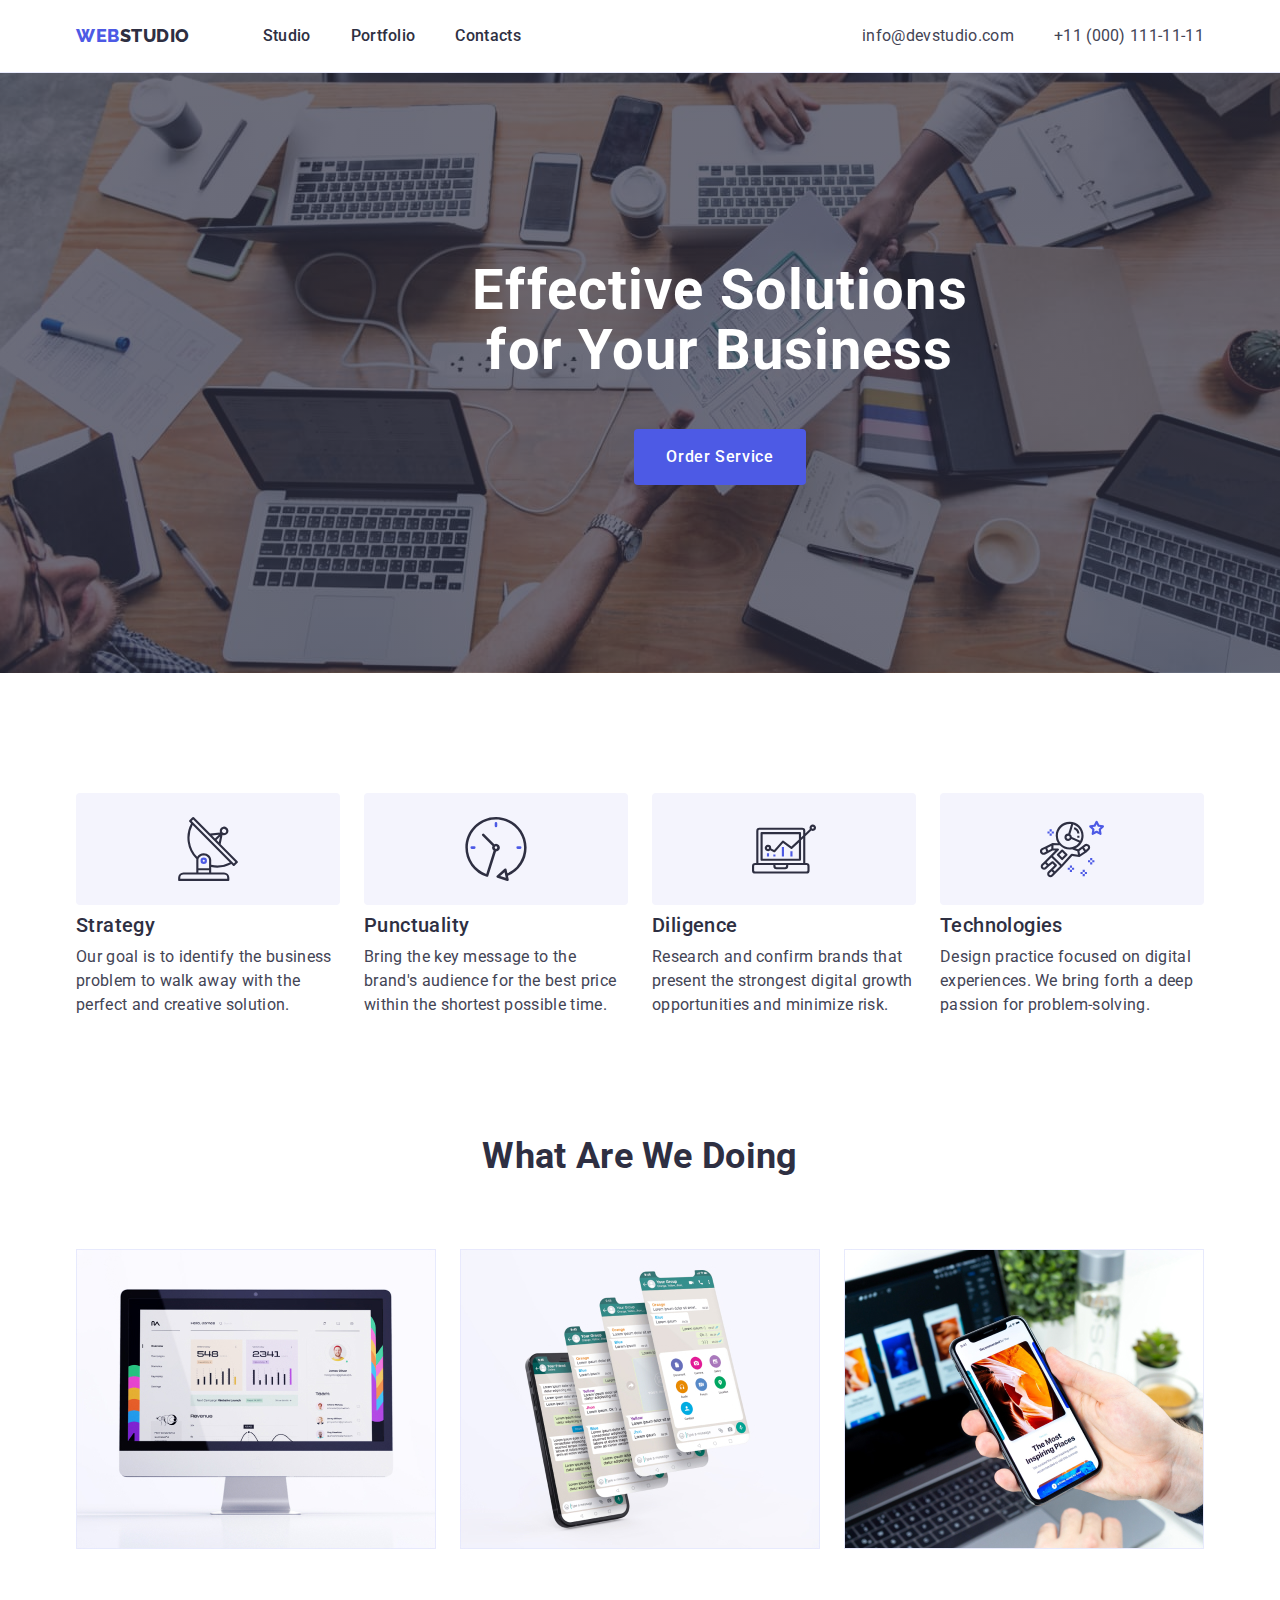
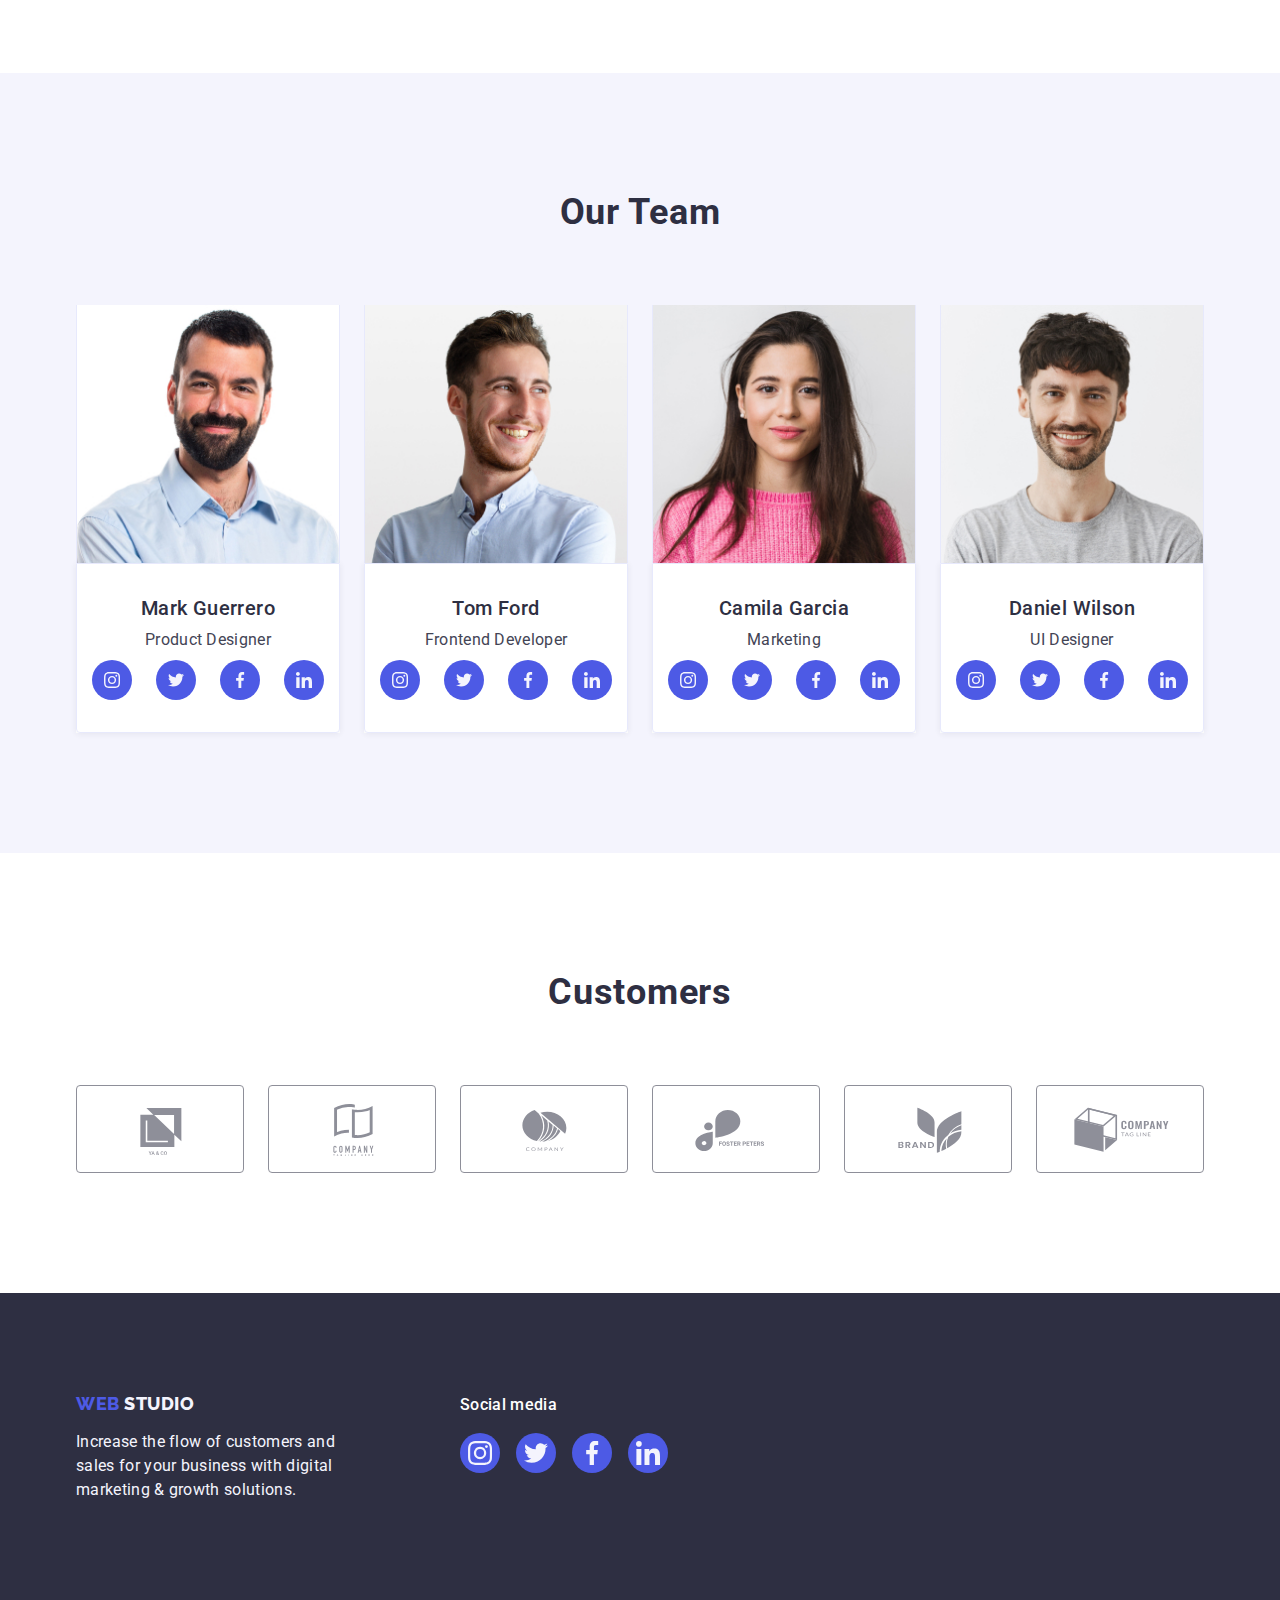
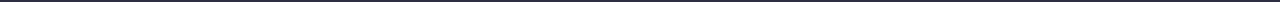
==== index.html @ b9113b6c "Initial commit" ====
<!DOCTYPE html>
<html lang="en">

<head>
    <meta charset="UTF-8">
    <meta http-equiv="X-UA-Compatible" content="IE=edge">
    <meta name="viewport" content="width=device-width, initial-scale=1.0">
    <title>WebStudio</title>
    <link rel="preconnect" href="https://fonts.googleapis.com">
<link rel="preconnect" href="https://fonts.gstatic.com" crossorigin>
<link href="https://fonts.googleapis.com/css2?family=Montserrat:ital,wght@0,400;1,700&family=Raleway:wght@800&family=Roboto:wght@400;500;700;900&display=swap" rel="stylesheet">
<link rel="stylesheet" href="https://cdnjs.cloudflare.com/ajax/libs/modern-normalize/1.1.0/modern-normalize.min.css">

    <link rel="stylesheet" href="./css/styles.css">
</head>

<body>
    <header class="header">
        <div class="container  header-container">
        <nav class="header-navigation">
        <a  class="header-logo link" href="./index.html" >
            Web <span class="header-logotype">Studio</span></a>
            <ul class="header-list list">
                
                <li class="header-item"><a class="header-link link" href="./index.html">Studio</a></li>
                <li class="header-item"><a class="header-link link" href="./portfolio.html">Portfolio</a></li>
                <li class="header-item"><a class="header-link link" href="">Contacts</a></li>

            </ul>
    </nav>
    <address class="address">
        <ul class="header-list list">
            <li ><a class="header-mail link" href="mailto:info@devstudio.com">info@devstudio.com</a></li>
            <li><a class="header-phone link" href="tel:+110001111111">+11 (000) 111-11-11</a></li>
        </ul>
    </address>
    </div>
    </header>
    <main class="main-subtitles">
     <section class="hero" >

    <h1 class="hero-title">
        Effective Solutions for Your Business
    </h1>
    <button type="button" class="hero-button">Order Service</button>
    
    </section>
        <section class="section-one">
            <div class="container">
            <h2 hidden class="hidden-header">section two</h2>
           <ul class="feature-list list" >
           <li class="item">
            <div class="description">
            <svg class="description-icon">
           <use href="./images/icons.svg#icon-antenna-1"></use>
            </svg>
            </div>
             <h3 class="post">Strategy
            </h3>
            <p class="text">Our goal is to identify the business
                problem to walk away with the perfect and creative solution.</p>
                 </li>
                <li class="item">
                    <div class="description">
                    <svg class="description-icon">
                        <use href="./images/icons.svg#icon-clock-1"></use>
                    </svg>
                    </div>
            <h3 class="post" >
                Punctuality
            </h3>
            <p class="text" >Bring the key message to the brand's audience for the best price within the shortest possible time.</p>
            </li>
            <li class="item">
                <div class="description">
                <svg class="description-icon">
                    <use href="./images/icons.svg#icon-diagram-1"></use>
                </svg>
                </div>
            <h3 class="post" >
                Diligence
            </h3>
            <p class="text" >Research and confirm brands that present the strongest digital growth opportunities and minimize risk.
            </p>
            </li>
            <li class="item ">
                <div class="description">
            <svg class="description-icon">
          <use href="./images/icons.svg#icon-astronaut-1"></use>
            </svg>
                </div>
            <h3 class="post" >
                Technologies
            </h3>
            <p class="text">Design practice focused on digital experiences. We bring forth a deep passion for problem-solving.</p>
            </li>
</ul>

</div>
        </section>
        <section  class="section-three">
            <div class="container">
            <h2 class="hero-title-two">What are we doing</h2>
            <ul class="paintings-list list" >
                <li>
                    <img src="./images/img1.jpg" alt="computer with progressive data" width="360"/>
                </li>
                <li>
                    <img src="./images/functions.jpg" alt="phone with programs" width="360"/>
                </li>
                <li>
                    <img src="./images/mobile.jpg" alt="phone in hand on computer background" width="360"/>
                </li>
            </ul>
            </div>
        </section>
   
    <section class="section-four">
        <div class="container">
       <h2 class="section-four-title" >Our Team</h2>

   <ul class="list section-four-list" >
    <li class="section-four-item">
        <img class="section-four-img"
        src="./images/img.jpg" alt="Product Designer" width="264"/>
        <div class="cards">
        <h3 class="section-four-photo">Mark Guerrero</h3>
        <p class="profession">Product Designer </p>
        <ul class="cards-team-list list">
        <li class="cards-team-item">
            <a class="cards-team-link link" href>
                <svg class="cards-team-icon" wigth="16" height="16">
                    <use href="./images/icons.svg#icon-instagram-2"></use>
                </svg>
            </a>
        </li>
        <li class="cards-team-item">
            <a class="cards-team-link link" href>
            <svg class="cards-team-icon" wigth="16" height="16">
            <use href="./images/icons.svg#icon-twitter-1"></use>
            </svg>
            </a>
        </li>
        <li class="cards-team-item">
            <a class="cards-team-link link" href>
                <svg class="cards-team-icon" wigth="16" height="16">
                <use href="./images/icons.svg#icon-facebook-1"></use>
                </svg>
            </a>
        </li>
        <li class="cards-team-item">
            <a class="cards-team-link link" href>
                <svg class="cards-team-icon" wigth="16" height="16">
                    <use href="./images/icons.svg#icon-linkedin-1"></use>
                </svg>
            </a>
        </li>
        </ul>
        </div>
        </li>
        <li class="section-four-item">

        <img class="section-four-img"
         src="./images/img(1).jpg" alt="Frontend Developer" width="264"/>
        <div class="cards">
        <h3 class="section-four-photo">Tom Ford</h3>
        <p class="profession">Frontend Developer</p>
        <ul class="cards-team-list list">
            <li class="cards-team-item">
                <a class="cards-team-link link" href>
                    <svg class="cards-team-icon" wigth="16" height="16">
                        <use href="./images/icons.svg#icon-instagram-2"></use>
                    </svg>
                </a>
            </li>
            <li class="cards-team-item">
                <a class="cards-team-link link" href>
                    <svg class="cards-team-icon" wigth="16" height="16">
                        <use href="./images/icons.svg#icon-twitter-1"></use>
                    </svg>
                </a>
            </li>
            <li class="cards-team-item">
                <a class="cards-team-link link" href>
                    <svg class="cards-team-icon" wigth="16" height="16">
                        <use href="./images/icons.svg#icon-facebook-1"></use>
                    </svg>
                </a>
            </li>
            <li class="cards-team-item">
                <a class="cards-team-link link" href>
                <svg class="cards-team-icon" wigth="16" height="16">
                    <use href="./images/icons.svg#icon-linkedin-1"></use>
                </svg>
                </a>
            </li>
        </ul>
        </div>
        </li>
        <li class="section-four-item">

        <img class="section-four-img"
         src="./images/img(2).jpg" alt="Marketing" width="264"/>
        <div class="cards">
        <h3 class="section-four-photo">Camila Garcia</h3>
        
        <p class="profession" >Marketing</p>
        <ul class="cards-team-list list">
            <li class="cards-team-item">
                <a class="cards-team-link link" href>
                    <svg class="cards-team-icon" wigth="16" height="16">
                        <use href="./images/icons.svg#icon-instagram-2"></use>
                    </svg>
                </a>
            </li>
            <li class="cards-team-item">
                <a class="cards-team-link link" href>
                    <svg class="cards-team-icon" wigth="16" height="16">
                        <use href="./images/icons.svg#icon-twitter-1"></use>
                    </svg>
                </a>
            </li>
            <li class="cards-team-item">
                <a class="cards-team-link link" href>
                    <svg class="cards-team-icon" wigth="16" height="16">
                        <use href="./images/icons.svg#icon-facebook-1"></use>
                    </svg>
                </a>
            </li>
            <li class="cards-team-item">
                <a class="cards-team-link link" href>
                    <svg class="cards-team-icon" wigth="16" height="16">
                        <use href="./images/icons.svg#icon-linkedin-1"></use>
                    </svg>
                </a>
            </li>
        </ul>
        </div>
        </li>
        <li class="section-four-item">

        <img class="section-four-img"
         src="./images/img(3).jpg" alt="UI Designer" width="264"/>
        <div class="cards">
        <h3 class="section-four-photo">Daniel Wilson</h3>
        <p class="profession" >UI Designer</p>
        <ul class="cards-team-list list">
            <li class="cards-team-item">
                <a class="cards-team-link link" href>
                    <svg class="cards-team-icon" wigth="16" height="16">
                        <use href="./images/icons.svg#icon-instagram-2"></use>
                    </svg>
                </a>
            </li>
            <li class="cards-team-item">
                <a class="cards-team-link link" href>
                <svg class="cards-team-icon" wigth="16" height="16">
                    <use href="./images/icons.svg#icon-twitter-1"></use>
                </svg>
                </a>
            </li>
            <li class="cards-team-item">
                <a class="cards-team-link link" href>
                    <svg class="cards-team-icon" wigth="16" height="16">
                        <use href="./images/icons.svg#icon-facebook-1"></use>
                    </svg>
                </a>
            </li>
            <li class="cards-team-item">
                <a class="cards-team-link link" href>
                    <svg class="cards-team-icon" wigth="16" height="16">
                        <use href="./images/icons.svg#icon-linkedin-1"></use>
                    </svg>
                </a>
            </li>
        </ul>
        </div>
        </li>
</ul>
</div>
    </section>
    <section class="company">
       <div class="company-container container">
        <h2 class="company-tytle">Customers</h2>
        <ul class="company-list list">
            <li class="company-item">
                <a  class="company-link link" href="">
                    <svg class="company-icon" wigth="104" height="56">
                        <use href="./images/icons.svg#icon-Logo"></use>
                    </svg>
                </a>
            </li>
    <li class="company-item">
     <a  class="company-link link" href="">
                    <svg class="company-icon" wigth="104" height="56">
                        <use href="./images/icons.svg#icon-Logo-1"></use>
                    </svg></a>
    </li>
       <li class="company-item">
 <a class="company-link link" href="" >
                    <svg class="company-icon" wigth="104" height="56">
                        <use href="./images/icons.svg#icon-Logo-2"></use>
                    </svg></a>
 </li>

    <li class="company-item" >
    <a class="company-link link" href="" >
                    <svg class="company-icon" wigth="104" height="56">
                        <use href="./images/icons.svg#icon-Logo-4"></use>
                    </svg></a>
    </li>
    
     <li class="company-item">
        <a class="company-link link" href="">
                    <svg class="company-icon" wigth="104" height="56">
                        <use href="./images/icons.svg#icon-Logo-5"></use>
                    </svg></a>
     </li>
          
         <li class="company-item">
         <a class="company-link link" href="" >
                    <svg class="company-icon" wigth="104" height="56">
                        <use href="./images/icons.svg#icon-Logo-3"></use>
                    </svg></a>
        </li>
        </ul>
       </div>
    </section>
    </main>
    <footer class="footer" >
    <div class="container container-one">
        <div class="footer-content">
<a class="footer-logo link" href="./index.html">
    Web <span class="footer-logotype">Studio</span></a>

<p class="footer-text">Increase the flow of customers and sales for your business with digital marketing & growth solutions.</p>
</div>

<div class="footer-social">
<p class="footer-media">Social media</p>
<ul class="footer-list list">
    <li class="footer-item">
        <a class="footer-media-link link" href>
            <svg class="footer-icon" wigth="24" height="24">
                <use href="./images/icons.svg#icon-instagram-2-1"></use>
            </svg>
        </a>
    </li>
    <li class="footer-item">
        <a class="footer-media-link link" href>
            <svg class="footer-icon" wigth="24" height="24">
                <use href="./images/icons.svg#icon-twitter-1-1"></use>
            </svg>
        </a>
    </li>
    <li class="footer-item">
        <a class="footer-media-link link" href>
            <svg class="footer-icon" wigth="24" height="24">
                <use href="./images/icons.svg#icon-facebook-1-1"></use>
            </svg>
        </a>
    </li>
    <li class="footer-item">
        <a class="footer-media-link link" href>
            <svg class="footer-icon" wigth="24" height="24">
                <use href="./images/icons.svg#icon-linkedin-1-1"></use>
            </svg>
        </a>
    </li>
    </ul>
    
    </div>
</div>
    </footer>
    
</body>

</html>
---- css/styles.css ----
:root {
 --main-title-color: #ffffff;
 --second-color: #2e2f42;
--main-btn-color: #404bbf;
--second-btn-color: #4D5AE5;
--address-color: #434455;
--first-logo-color: #4d5ae5;
--footer-second-color: #f4f4fd;
--main-text-color: #434455;
--border-portfolio: #e7e9fc;
--bg-gradient: linear-gradient(
rgba(46, 47, 66, 0.7),
rgba(46, 47, 66, 0.7)
);
--ocean-bg-color: #31d0aa;
--fill-icon: #8e8f99;
}
html {
    box-sizing: border-box;

}
*,
*::before,
*::after {
    box-sizing: inherit;
}
p,
h1,
h2,
h3,
h4,
h5,
h6 {
    margin: 0;
}
ul {
    margin: 0;
    padding-left: 0;
}
.images {
    display: block;
    max-width: 100%;
    height: auto;
}
body{
    font-family: 'Roboto', sans-serif;
    letter-spacing: 0.02em;
    color: #434455;
    background-color: var(--main-title-color);
    }
.list{
    padding: 0;
     margin: 0;
    list-style: none ;
}
.link{
    text-decoration: none ;
}
.container {
    width: 1158px;
    padding-left: 15px;
    padding-right: 15px;
    margin-left: auto;
    margin-right: auto;
 }
.header {
background-color: var(--main-title-color);
border-bottom: 1px solid var(--border-portfolio);
}
.header-container{
    display: flex;
    align-items: center;
    }
.header-navigation{
display: flex;
align-items: center;
margin-right: auto;
}
.header-logo {
    margin-right: 72px;
    font-family:  'Raleway', sans-serif;
     font-style: normal;
     font-weight: 800;
     font-size: 18px;
     line-height: 1.17;
    display: flex;
     letter-spacing:  0.03em;
     text-transform: uppercase;
    color: var(--first-logo-color)
}
.header-logotype {
width: 71px;
height: 21px;
font-family: 'Raleway';
font-weight: 800;
font-size: 18px;
line-height: 1.17;
display: flex;
letter-spacing: 0.03em;
text-transform: uppercase;
color: var(--second-color); 
}

.header-navigation{
    display: flex;
    align-items: center;
}
.header-item:not(:last-child) {
    margin-right: 40px;
}
.header-list{
 display: flex;
}
.header-item {
    font-weight: 500;
    font-size: 16px;
    line-height: 1.5; 
    color: var(--second-color);}
  .header-list:hover {
      color: var(--main-btn-color);
  }
.header-list:focus {
      color: var(--main-btn-color);
  }
.header-link:hover{color: var(--main-btn-color); }

.header-link:focus{ color: var(--main-btn-color);}
.header-link {
display: block;
padding-top: 24px;
padding-bottom: 24px;
font-weight: 500;
font-size: 16px;
line-height: 1.5; 
letter-spacing: 0.02em;
 color: var(--second-color);
}
.address {
    font-style: normal;
    font-weight: 400;
    line-height: 1.5;
    color: var(--address-color);
   }

.header-mail {
font-weight: 400;
font-size: 16px;
line-height: 1.5;
letter-spacing: 0.02em;
color: var(--address-color);  
}
.header-mail:hover {
    color: var(--main-btn-color);
}
.header-mail:focus {
    color: var(--main-btn-color);
}
.header-phone {
    margin-left: 40px;
    font-weight: 400;
    font-size: 16px;
    line-height: 1.5;
    letter-spacing: 0.02em;
    color: var(--address-color);
}

.header-phone:hover {
    color: var(--main-btn-color);
}
.header-phone:focus {
    color: var(--main-btn-color);
}

.hero {

padding-top: 188px;
padding-bottom: 188px;
background-color: var(--second-color);
text-align: center;
background-image: 
var(--bg-gradient) ,
url(../images/hero-bg.jpg.jpg);
width: 1440px;
margin-left: auto;
margin-right: auto;
background-position: center;
background-repeat: no-repeat;
background-size: cover;
}
.hero-button:hover{ 
    background-color: var(--main-btn-color);
}
.hero-button:focus{ 
color:var(--main-btn-color) ;
background-color: var(--main-btn-color); 
}
.hero-button{
min-width: 169px;
height: 56px;
font-family: 'Roboto', sans-serif;
font-weight: 500;
font-size: 16px;
line-height: 1.5;
letter-spacing: 0.04em;
color: var(--main-title-color);
background-color: var(--second-btn-color);
cursor: pointer;
border-radius: 4px;
border: none;
padding: 16px 32px;

}
.hero-title{
    
margin-left: auto;
margin-right: auto;
width: 496px;
font-weight: 700;
font-size: 56px;
line-height: 1.07;
text-align: center;
letter-spacing: 0.02em;
color: var(--main-title-color);
margin-bottom: 48px;
}
.section-one{
padding-top: 120px;
}

.feature-list{

display: flex;
gap: 24px;
}
.feature-list .item{
width: 264px;
}
.description {
display: flex;
justify-content: center;
align-items: center; 
height: 112px;
background-size: contain;
background-color: #f4f4fd;
border-radius: 4px;
margin-bottom: 8px;
}
.description-icon{
    width: 64px;
    height: 64px;
}


.post{
margin-bottom: 8px;
font-weight: 500;
font-size: 20px;
line-height: 1.2;
letter-spacing: 0.02em;
color: var(--second-color);
}
.text{
font-weight: 400;
font-size: 16px;
line-height: 1.5;
letter-spacing: 0.02em;
color: var(--main-text-color);
}
.section-three{
    padding-top: 120px;
    padding-bottom: 120px;
    
}
.hero-title-two{
font-size: 36px;
line-height: 1.11;
text-align: center;
text-transform: capitalize;
 color: var(--second-color);
 margin-bottom: 72px;
}
.paintings-list{
display: flex;
gap: 24px;

}
.section-four-title{
font-size: 36px;
line-height: 1.11;
text-align: center;
text-transform: capitalize;
letter-spacing: 0.02em;
color: var(--second-color);

} 
.section-four-list{
margin-top: 72px;
display: flex;


gap: 24px;
}
.section-four-img{
display: block;
border: 1px solid var(--border-portfolio);
border-top: none;
border-bottom: none;
  
}
.section-four{
padding-top: 120px;
padding-bottom: 120px;
background:var(--footer-second-color);

}
.section-four-photo{
    margin-bottom: 8px;
    text-align: center;
    font-weight: 500;
    font-size: 20px;
    line-height: 1.2;
    letter-spacing: 0.02em;
    color: var(--second-color);
}


.cards-team-list {
display: flex;
justify-content: center;
gap: 24px;
}

.cards-team-item {
width: 40px;
height: 40px;
}

.cards-team-link {
width: 100%;
height: 100%;
border-radius: 50%;
background-color: var(--second-btn-color);
display: flex;
align-items: center;
justify-content: center;

}
.link-cards-portfolio{
    display: block;
}
.cards-team-link:hover {
    background-color: var(--main-btn-color);
}

.cards-team-icon{
fill: var(--footer-second-color);
}

.cards-portfolio{
    padding-top: 32px;
    padding-bottom: 32px;
    padding-left: 16px;
    border: 1px solid var(--border-portfolio);
    border-top: none;
    gap: 8px;
    }
.link-cards-portfolio:hover{
box-shadow: 0px 3px 1px rgba(0, 0, 0, 0.1), 0px 2px 1px rgba(0, 0, 0, 0.08), 0px 2px 2px rgba(0, 0, 0, 0.12);
}
.section-img{
    display: block;

}
.cards{
    padding-top: 32px;
    padding-bottom: 32px;
    border: 1px solid var(--border-portfolio);
    border-radius: 0px 0px 4px 4px;
    }
.section-four-item{
    background-color: var(--main-title-color);
}
.cards {
box-shadow: 0px 1px 6px 0px rgba(46, 47, 66, 0.08);
}
.profession{
    margin-bottom: 8px;
    text-align: center;
    line-height: 1.5;
    letter-spacing: 0.02em;
    color: var(--main-text-color);
}

.company {
    padding-top: 120px;
    padding-bottom: 120px;
}

.company-tytle {
font-size: 36px;
line-height: 1.11;
text-align: center;
text-transform: capitalize;
letter-spacing: 0.02em;
color: var(--second-color);
}
.company-link{
width: 100%;
height: 100%;
fill: var(--fill-icon);
display: flex;
align-items: center;
justify-content: center;
border: 1px solid var(--fill-icon);
border-radius: 4px;
}
.company-link:hover
 {
fill: var(--main-btn-color);
border-color: var(--main-btn-color);
}

.company-list {
    display: flex;
    gap: 24px;
    margin-top: 72px;
    justify-content: center;
}



.company-item {
width: calc((100% - 120px) / 6);
height: 88px;
}

.footer{
padding-top: 100px;
padding-bottom: 100px;
background-color: var(--second-color);

}
.footer-logotype{
    color: var(--footer-second-color);

}
.footer-logo {
    font-family: 'Raleway', sans-serif;
    font-weight: 800;
    font-size: 18px;
    line-height: 1.17;
    letter-spacing: 0.03em;
    text-transform: uppercase;
    color: var(--first-logo-color)
}
.footer-text{
width: 264px;
margin-top: 16px;
font-weight: 400;
font-size: 16px;
line-height: 1.5;
letter-spacing: 0.02em;
color: var(--footer-second-color);

}
.footer-media{
font-weight: 500;
font-size: 16px;
line-height: 1.5;
letter-spacing: 0.02em;
color: var(--main-title-color);
margin-bottom: 16px;
}
.footer-list{
display: flex;
justify-content: center;
gap: 16px;
}
.container-one{
display: flex;
}
.footer-item{
width: 40px;
height: 40px;
}
.footer-media-link{
width: 100%;
    height: 100%;
    border-radius: 50%;
    background-color: var(--second-btn-color);
    display: flex;
    align-items: center;
    justify-content: center;

}
.footer-media-link:hover {
    background-color: var(--ocean-bg-color);
}
.footer-icon{
fill: var(--footer-second-color);
}
.footer-social{
margin-left: 120px;
}
.root{
    background-color: var(--main-title-color);
}
.list{
    list-style: none ;
}
.link{
    text-decoration: none ;}
.header {
    background-color: var(--main-title-color);
}
.header-logo {
    font-family:  'Raleway', sans-serif;;
     font-weight: 800;
     font-size: 18px;
     line-height: 1.17;
     display: flex;
     letter-spacing:  0.03em;
     text-transform: uppercase;
    color: var(--first-logo-color);
}
.address{
line-height: 1.5;
color: var(--address-color);
 }
.header-link {
font-weight: 500;
font-size: 16px;
line-height: 1.5; 
letter-spacing: 0.02em;
color: var(--second-color);
}
 .header-mail {
font-weight: 400;
font-size: 16px;
line-height: 1.5;
letter-spacing: 0.02em;
color: var(--address-color);  
}
 .header-phone {
font-weight: 400;
font-size: 16px;
line-height: 1.5;
letter-spacing: 0.02em;
color: var(--address-color);
}
.portfolio{
padding-top: 96px;
padding-bottom: 120px;

font-family: 'Roboto', sans-serif ; 
}
.portfolio-btn  {
    
padding-left: 24px;
padding-right: 24px;
padding-top: 12px;
padding-bottom: 12px;
border: 1px solid var(--border-portfolio);
font-family: 'Roboto', sans-serif ;
font-size: 16px;
font-weight: 500;
line-height: 1.5;
letter-spacing: 0.04em;
cursor: pointer;
border-radius: 4px;
background: var(--footer-second-color);
color: var(--second-btn-color);
}
.portfolio-list-btn{
display: flex;
justify-content: center;
}
.portfolio-list-btn .work-item + .work-item {
    margin-left: 24px;
}
.portfolio-title{
display: flex;
flex-wrap: wrap;
margin-top: 72px;
gap: 48px 24px;
}
.flex-container{
width: calc((100% - 48px) / 3);

}
.portfolio-btn:hover{color: var(--main-title-color) ;
  background-color: var(--main-btn-color); 
box-shadow: 0px 3px 1px rgba(0, 0, 0, 0.1), 0px 2px 1px rgba(0, 0, 0, 0.08), 0px 2px 2px rgba(0, 0, 0, 0.12);
 border-color: var(--main-btn-color);
}
.portfolio-btn:focus{color: var(--main-title-color) ;
    background-color: var(--main-btn-color);}
 
.work-item {
  font-family:'Roboto',sans-serif ;
  font-style: normal;
   font-size: 16px;
   line-height: 1.5; 
  letter-spacing: 0.04em;  
}
 .list-style{
list-style:  none;
color: var(--second-color);}
.service-title{
margin-bottom: 8px;
    font-weight: 500;
    font-size: 20px;
    line-height: 1.2;
    letter-spacing: 0.02em;
    color: var(--second-color);
    
}
.service-text{
    font-size: 16px;
    line-height: 1.5;
    letter-spacing: 0.02em;
    color:var(--address-color);
}
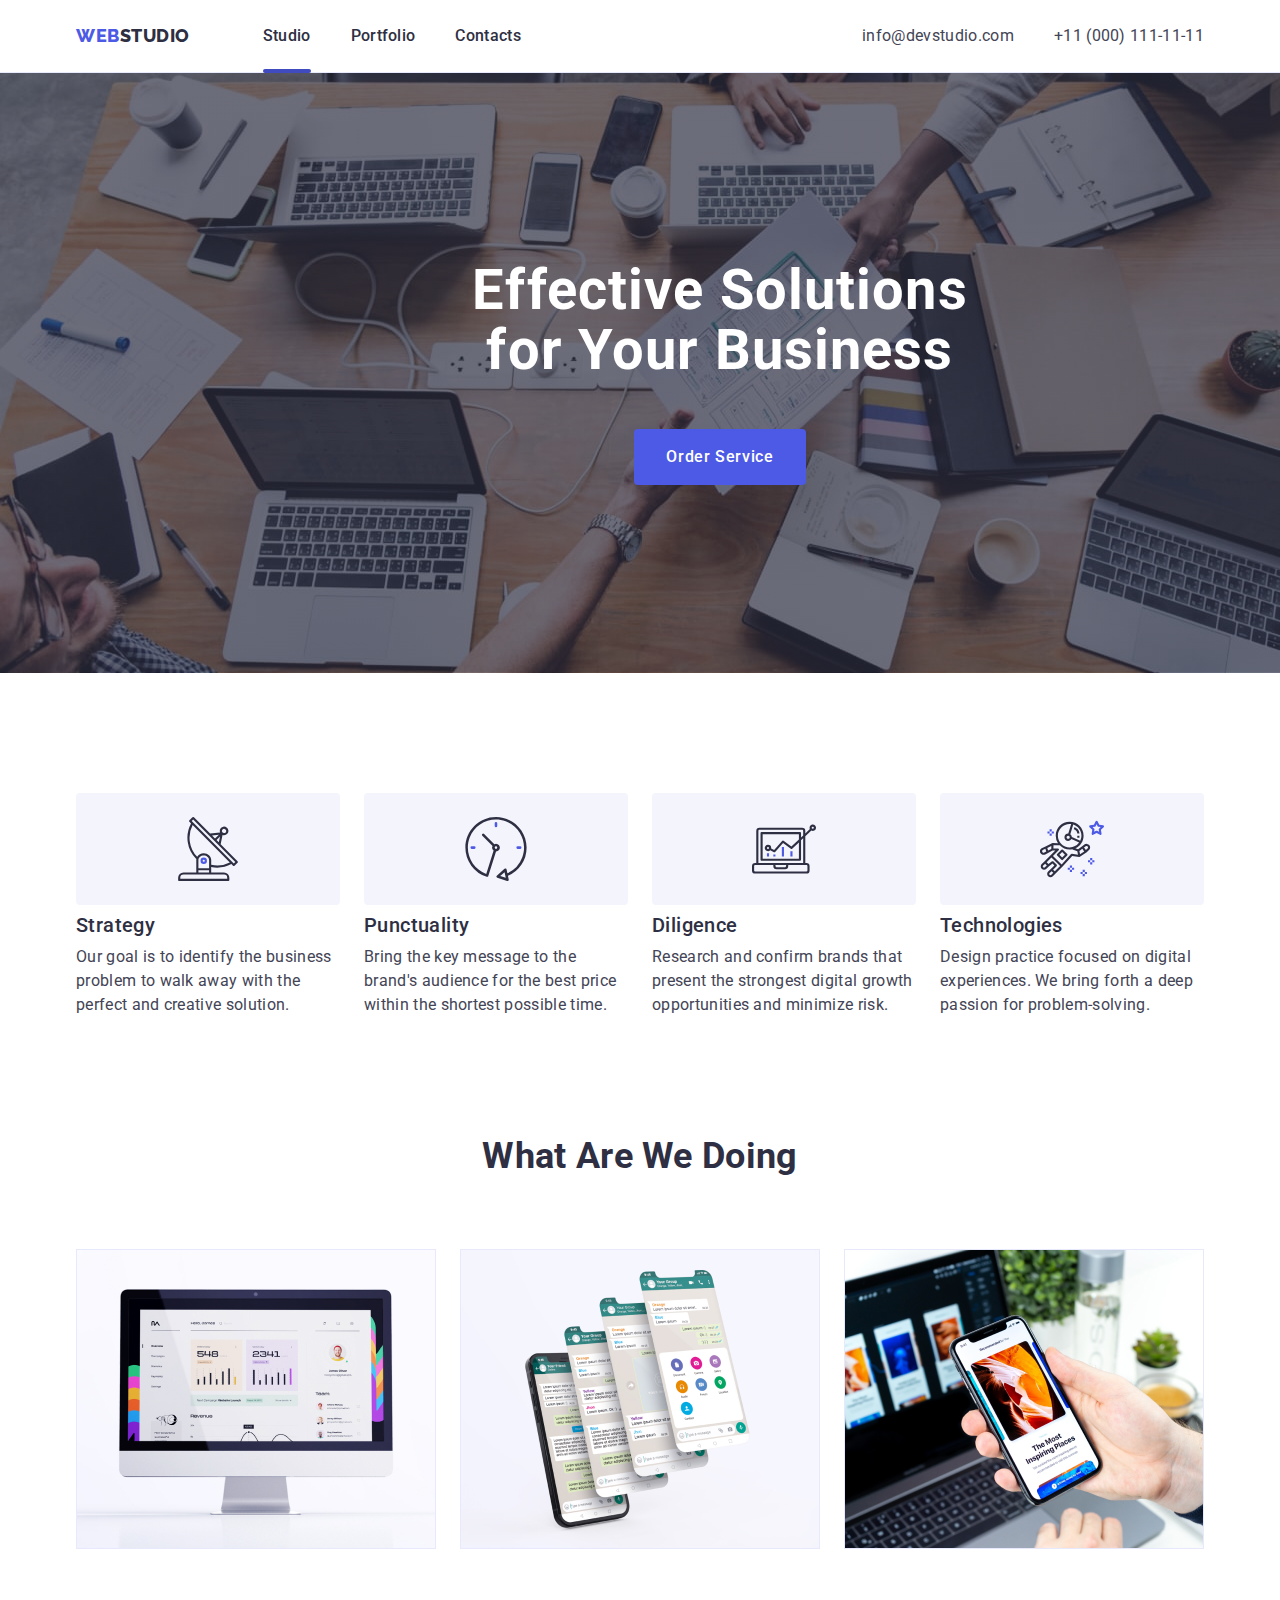
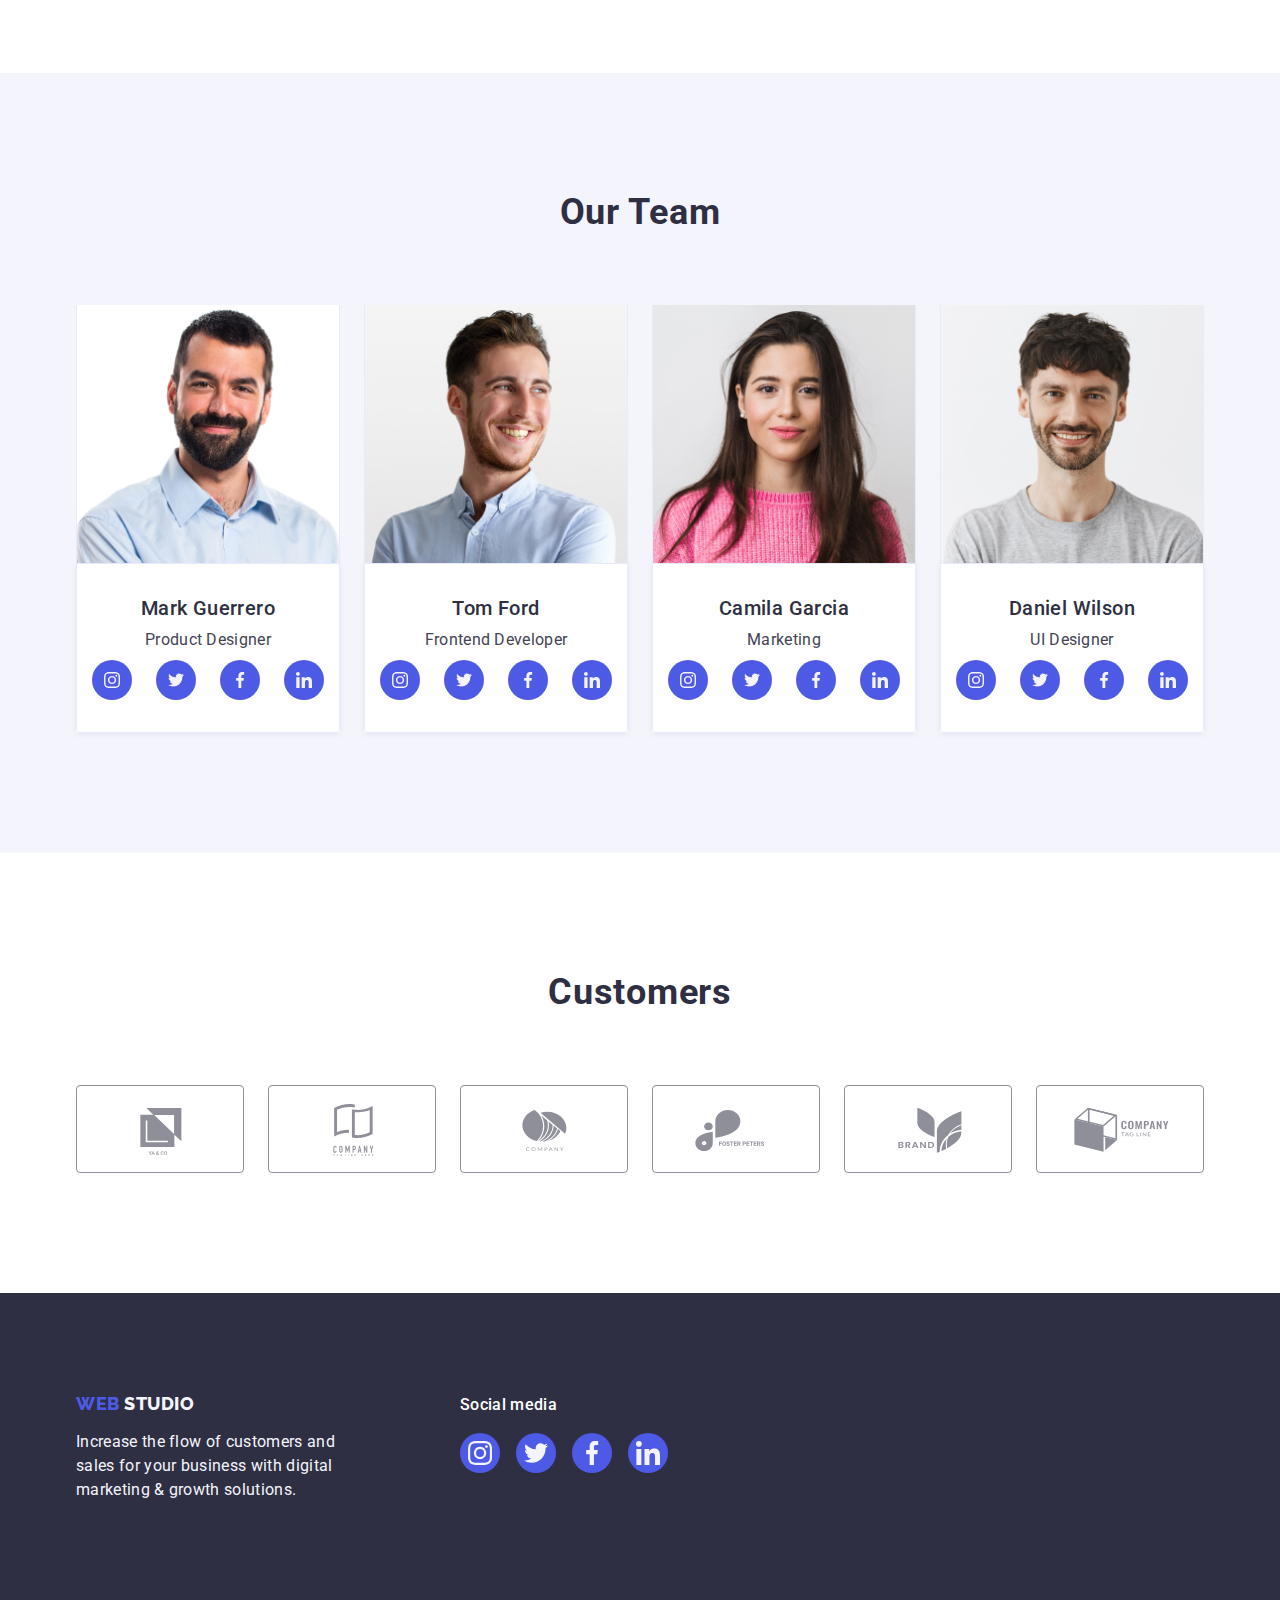
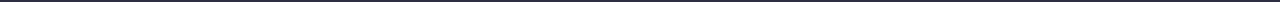
==== commit 7d67d077: "hw5" ====
--- a/index.html
+++ b/index.html
@@ -22,7 +22,7 @@
             Web <span class="header-logotype">Studio</span></a>
             <ul class="header-list list">
                 
-                <li class="header-item"><a class="header-link link" href="./index.html">Studio</a></li>
+                <li class="header-item"><a class="header-link link curent" href="./index.html">Studio</a></li>
                 <li class="header-item"><a class="header-link link" href="./portfolio.html">Portfolio</a></li>
                 <li class="header-item"><a class="header-link link" href="">Contacts</a></li>
 
@@ -42,7 +42,7 @@
     <h1 class="hero-title">
         Effective Solutions for Your Business
     </h1>
-    <button type="button" class="hero-button">Order Service</button>
+    <button  type="button" class="hero-button" data-modal-open >Order Service</button>
     
     </section>
         <section class="section-one">
@@ -129,28 +129,28 @@
         <ul class="cards-team-list list">
         <li class="cards-team-item">
             <a class="cards-team-link link" href>
-                <svg class="cards-team-icon" wigth="16" height="16">
+                <svg class="cards-team-icon" width="16" height="16">
                     <use href="./images/icons.svg#icon-instagram-2"></use>
                 </svg>
             </a>
         </li>
         <li class="cards-team-item">
             <a class="cards-team-link link" href>
-            <svg class="cards-team-icon" wigth="16" height="16">
+            <svg class="cards-team-icon" width="16" height="16">
             <use href="./images/icons.svg#icon-twitter-1"></use>
             </svg>
             </a>
         </li>
         <li class="cards-team-item">
             <a class="cards-team-link link" href>
-                <svg class="cards-team-icon" wigth="16" height="16">
+                <svg class="cards-team-icon" width="16" height="16">
                 <use href="./images/icons.svg#icon-facebook-1"></use>
                 </svg>
             </a>
         </li>
         <li class="cards-team-item">
             <a class="cards-team-link link" href>
-                <svg class="cards-team-icon" wigth="16" height="16">
+                <svg class="cards-team-icon" width="16" height="16">
                     <use href="./images/icons.svg#icon-linkedin-1"></use>
                 </svg>
             </a>
@@ -168,28 +168,28 @@
         <ul class="cards-team-list list">
             <li class="cards-team-item">
                 <a class="cards-team-link link" href>
-                    <svg class="cards-team-icon" wigth="16" height="16">
+                    <svg class="cards-team-icon" width="16" height="16">
                         <use href="./images/icons.svg#icon-instagram-2"></use>
                     </svg>
                 </a>
             </li>
             <li class="cards-team-item">
                 <a class="cards-team-link link" href>
-                    <svg class="cards-team-icon" wigth="16" height="16">
+                    <svg class="cards-team-icon" width="16" height="16">
                         <use href="./images/icons.svg#icon-twitter-1"></use>
                     </svg>
                 </a>
             </li>
             <li class="cards-team-item">
                 <a class="cards-team-link link" href>
-                    <svg class="cards-team-icon" wigth="16" height="16">
+                    <svg class="cards-team-icon" width="16" height="16">
                         <use href="./images/icons.svg#icon-facebook-1"></use>
                     </svg>
                 </a>
             </li>
             <li class="cards-team-item">
                 <a class="cards-team-link link" href>
-                <svg class="cards-team-icon" wigth="16" height="16">
+                <svg class="cards-team-icon" width="16" height="16">
                     <use href="./images/icons.svg#icon-linkedin-1"></use>
                 </svg>
                 </a>
@@ -208,28 +208,28 @@
         <ul class="cards-team-list list">
             <li class="cards-team-item">
                 <a class="cards-team-link link" href>
-                    <svg class="cards-team-icon" wigth="16" height="16">
+                    <svg class="cards-team-icon" width="16" height="16">
                         <use href="./images/icons.svg#icon-instagram-2"></use>
                     </svg>
                 </a>
             </li>
             <li class="cards-team-item">
                 <a class="cards-team-link link" href>
-                    <svg class="cards-team-icon" wigth="16" height="16">
+                    <svg class="cards-team-icon" width="16" height="16">
                         <use href="./images/icons.svg#icon-twitter-1"></use>
                     </svg>
                 </a>
             </li>
             <li class="cards-team-item">
                 <a class="cards-team-link link" href>
-                    <svg class="cards-team-icon" wigth="16" height="16">
+                    <svg class="cards-team-icon" width="16" height="16">
                         <use href="./images/icons.svg#icon-facebook-1"></use>
                     </svg>
                 </a>
             </li>
             <li class="cards-team-item">
                 <a class="cards-team-link link" href>
-                    <svg class="cards-team-icon" wigth="16" height="16">
+                    <svg class="cards-team-icon" width="16" height="16">
                         <use href="./images/icons.svg#icon-linkedin-1"></use>
                     </svg>
                 </a>
@@ -247,28 +247,28 @@
         <ul class="cards-team-list list">
             <li class="cards-team-item">
                 <a class="cards-team-link link" href>
-                    <svg class="cards-team-icon" wigth="16" height="16">
+                    <svg class="cards-team-icon" width="16" height="16">
                         <use href="./images/icons.svg#icon-instagram-2"></use>
                     </svg>
                 </a>
             </li>
             <li class="cards-team-item">
                 <a class="cards-team-link link" href>
-                <svg class="cards-team-icon" wigth="16" height="16">
+                <svg class="cards-team-icon" width="16" height="16">
                     <use href="./images/icons.svg#icon-twitter-1"></use>
                 </svg>
                 </a>
             </li>
             <li class="cards-team-item">
                 <a class="cards-team-link link" href>
-                    <svg class="cards-team-icon" wigth="16" height="16">
+                    <svg class="cards-team-icon" width="16" height="16">
                         <use href="./images/icons.svg#icon-facebook-1"></use>
                     </svg>
                 </a>
             </li>
             <li class="cards-team-item">
                 <a class="cards-team-link link" href>
-                    <svg class="cards-team-icon" wigth="16" height="16">
+                    <svg class="cards-team-icon" width="16" height="16">
                         <use href="./images/icons.svg#icon-linkedin-1"></use>
                     </svg>
                 </a>
@@ -285,41 +285,41 @@
         <ul class="company-list list">
             <li class="company-item">
                 <a  class="company-link link" href="">
-                    <svg class="company-icon" wigth="104" height="56">
+                    <svg class="company-icon" width="104" height="56">
                         <use href="./images/icons.svg#icon-Logo"></use>
                     </svg>
                 </a>
             </li>
     <li class="company-item">
      <a  class="company-link link" href="">
-                    <svg class="company-icon" wigth="104" height="56">
+                    <svg class="company-icon" width="104" height="56">
                         <use href="./images/icons.svg#icon-Logo-1"></use>
                     </svg></a>
     </li>
        <li class="company-item">
  <a class="company-link link" href="" >
-                    <svg class="company-icon" wigth="104" height="56">
+                    <svg class="company-icon" width="104" height="56">
                         <use href="./images/icons.svg#icon-Logo-2"></use>
                     </svg></a>
  </li>
 
     <li class="company-item" >
     <a class="company-link link" href="" >
-                    <svg class="company-icon" wigth="104" height="56">
+                    <svg class="company-icon" width="104" height="56">
                         <use href="./images/icons.svg#icon-Logo-4"></use>
                     </svg></a>
     </li>
     
      <li class="company-item">
         <a class="company-link link" href="">
-                    <svg class="company-icon" wigth="104" height="56">
+                    <svg class="company-icon" width="104" height="56">
                         <use href="./images/icons.svg#icon-Logo-5"></use>
                     </svg></a>
      </li>
           
          <li class="company-item">
          <a class="company-link link" href="" >
-                    <svg class="company-icon" wigth="104" height="56">
+                    <svg class="company-icon" width="104" height="56">
                         <use href="./images/icons.svg#icon-Logo-3"></use>
                     </svg></a>
         </li>
@@ -341,28 +341,28 @@
 <ul class="footer-list list">
     <li class="footer-item">
         <a class="footer-media-link link" href>
-            <svg class="footer-icon" wigth="24" height="24">
+            <svg class="footer-icon" width="24" height="24">
                 <use href="./images/icons.svg#icon-instagram-2-1"></use>
             </svg>
         </a>
     </li>
     <li class="footer-item">
         <a class="footer-media-link link" href>
-            <svg class="footer-icon" wigth="24" height="24">
+            <svg class="footer-icon" width="24" height="24">
                 <use href="./images/icons.svg#icon-twitter-1-1"></use>
             </svg>
         </a>
     </li>
     <li class="footer-item">
         <a class="footer-media-link link" href>
-            <svg class="footer-icon" wigth="24" height="24">
+            <svg class="footer-icon" width="24" height="24">
                 <use href="./images/icons.svg#icon-facebook-1-1"></use>
             </svg>
         </a>
     </li>
     <li class="footer-item">
         <a class="footer-media-link link" href>
-            <svg class="footer-icon" wigth="24" height="24">
+            <svg class="footer-icon" width="24" height="24">
                 <use href="./images/icons.svg#icon-linkedin-1-1"></use>
             </svg>
         </a>
@@ -372,7 +372,16 @@
     </div>
 </div>
     </footer>
-    
+   <div class="backdrop is-hidden" data-modal>
+    <div class="modal">
+<button type="button" class="modal-close-btn" data-modal-close>
+    <svg class="modal-close-btn-icon" width="8" height="8">
+        <use href="./images/icons.svg#icon-close-modal" ></use>
+    </svg>
+</button>
+    </div>
+   </div> 
+<script src="./js/modal.js"></script>
 </body>
 
 </html> --- a/css/styles.css
+++ b/css/styles.css
@@ -8,12 +8,16 @@
 --footer-second-color: #f4f4fd;
 --main-text-color: #434455;
 --border-portfolio: #e7e9fc;
+--color-modal-bg: #fcfcfc;
 --bg-gradient: linear-gradient(
 rgba(46, 47, 66, 0.7),
 rgba(46, 47, 66, 0.7)
 );
 --ocean-bg-color: #31d0aa;
 --fill-icon: #8e8f99;
+--transition-dur-and-func: 250ms 
+cubic-bezier(0.4, 0, 0.2, 1);
+;
 }
 html {
     box-sizing: border-box;
@@ -109,7 +113,9 @@
     margin-right: 40px;
 }
 .header-list{
- display: flex;
+display: flex;
+
+
 }
 .header-item {
     font-weight: 500;
@@ -126,6 +132,7 @@
 
 .header-link:focus{ color: var(--main-btn-color);}
 .header-link {
+position: relative;
 display: block;
 padding-top: 24px;
 padding-bottom: 24px;
@@ -134,12 +141,27 @@
 line-height: 1.5; 
 letter-spacing: 0.02em;
  color: var(--second-color);
-}
+ transition: color var(--transition-dur-and-func);
+}
+
+.curent::after{
+content: '';
+position: absolute;
+margin-top: 20px;
+bottom: -1px;border-radius: 2px;
+display: block;
+width: 100%;
+height: 4px;
+background-color: var(--main-btn-color);
+
+}
+
 .address {
     font-style: normal;
     font-weight: 400;
     line-height: 1.5;
     color: var(--address-color);
+    transition: var(--transition-dur-and-func);
    }
 
 .header-mail {
@@ -208,7 +230,7 @@
 border-radius: 4px;
 border: none;
 padding: 16px 32px;
-
+transition: background-color var(--transition-dur-and-func);
 }
 .hero-title{
     
@@ -241,7 +263,7 @@
 align-items: center; 
 height: 112px;
 background-size: contain;
-background-color: #f4f4fd;
+background-color: var(--footer-second-color);
 border-radius: 4px;
 margin-bottom: 8px;
 }
@@ -343,7 +365,7 @@
 display: flex;
 align-items: center;
 justify-content: center;
-
+transition: background-color var(--transition-dur-and-func);
 }
 .link-cards-portfolio{
     display: block;
@@ -354,6 +376,9 @@
 
 .cards-team-icon{
 fill: var(--footer-second-color);
+}
+.cards-team-icon{
+transition: fill var(--transition-dur-and-func);
 }
 
 .cards-portfolio{
@@ -413,6 +438,10 @@
 justify-content: center;
 border: 1px solid var(--fill-icon);
 border-radius: 4px;
+transition: border-color var(--transition-dur-and-func);
+}
+.company-icon{
+ transition: fill var(--transition-dur-and-func);
 }
 .company-link:hover
  {
@@ -491,7 +520,7 @@
     display: flex;
     align-items: center;
     justify-content: center;
-
+transition: background-color var(--transition-dur-and-func);
 }
 .footer-media-link:hover {
     background-color: var(--ocean-bg-color);
@@ -499,6 +528,10 @@
 .footer-icon{
 fill: var(--footer-second-color);
 }
+.footer-icon {
+transition: fill var(--transition-dur-and-func);
+}
+
 .footer-social{
 margin-left: 120px;
 }
@@ -571,6 +604,10 @@
 background: var(--footer-second-color);
 color: var(--second-btn-color);
 }
+.portfolio-btn{
+transition: color var(--transition-dur-and-func);
+
+}
 .portfolio-list-btn{
 display: flex;
 justify-content: center;
@@ -587,6 +624,31 @@
 .flex-container{
 width: calc((100% - 48px) / 3);
 
+}
+
+
+
+.overlay{
+    position: absolute; 
+    background-color: var(--first-logo-color);
+    color: var(--footer-second-color);
+    font-size: 16px;
+    top: 0;
+    font-weight: 400;
+    padding: 40px;
+    height: 100%;
+   transform: translateY(100%);
+   transition: transform var(--transition-dur-and-func); 
+}
+.portfolio-cover{
+position: relative;
+overflow: hidden;
+}
+.link-cards-portfolio{
+   display: block;
+}
+.link-cards-portfolio:hover .overlay{
+ transform: translate(0);
 }
 .portfolio-btn:hover{color: var(--main-title-color) ;
   background-color: var(--main-btn-color); 
@@ -621,3 +683,68 @@
     letter-spacing: 0.02em;
     color:var(--address-color);
 }
+.backdrop{
+    position: fixed;
+    z-index: 100;
+    top: 0;
+    left: 0;
+    height: 100%;
+    width: 100%;
+    background-color: rgba(0, 0, 0, 0.2);
+    transition: visibility var(--transition-dur-and-func),
+    opacity var(--transition-dur-and-func);
+   
+    
+}
+.modal{
+position: absolute;
+top: 50%;
+left: 50%;
+transform: translate(-50%, -50%);
+ width: 408px;
+ height: 576px; 
+ background-color:var(--color-modal-bg) ;  
+ border-radius: 4px;
+transition: transform var(--transition-dur-and-func)
+
+}
+.backdrop .is-hidden {
+  visibility: hidden;
+  opacity: 0;
+  pointer-events: none;
+}
+.is-hidden{
+    opacity: 0;
+    visibility: hidden;
+    pointer-events: none;
+}
+.modal-close-btn{
+    position: absolute;
+    top: 24px;
+    right: 24px;
+    width: 24px;
+    height: 24px;
+    display: flex;
+   cursor: pointer;
+    justify-content: center;
+    align-items: center;
+    background-color: var(--border-portfolio);
+    border-radius: 50px;
+    padding: 0;
+    margin: 0;
+    color: var(--second-color);
+    border: 1px solid rgba(0, 0, 0, 0.1);
+transition: background-color var(--transition-dur-and-func);
+     
+}
+.modal-close-btn-icon{
+transition: fill var(--transition-dur-and-func);
+
+
+
+} 
+.modal-close-btn:hover,:focus{
+background-color: var(--main-btn-color);
+fill: var(--main-title-color);
+}
+
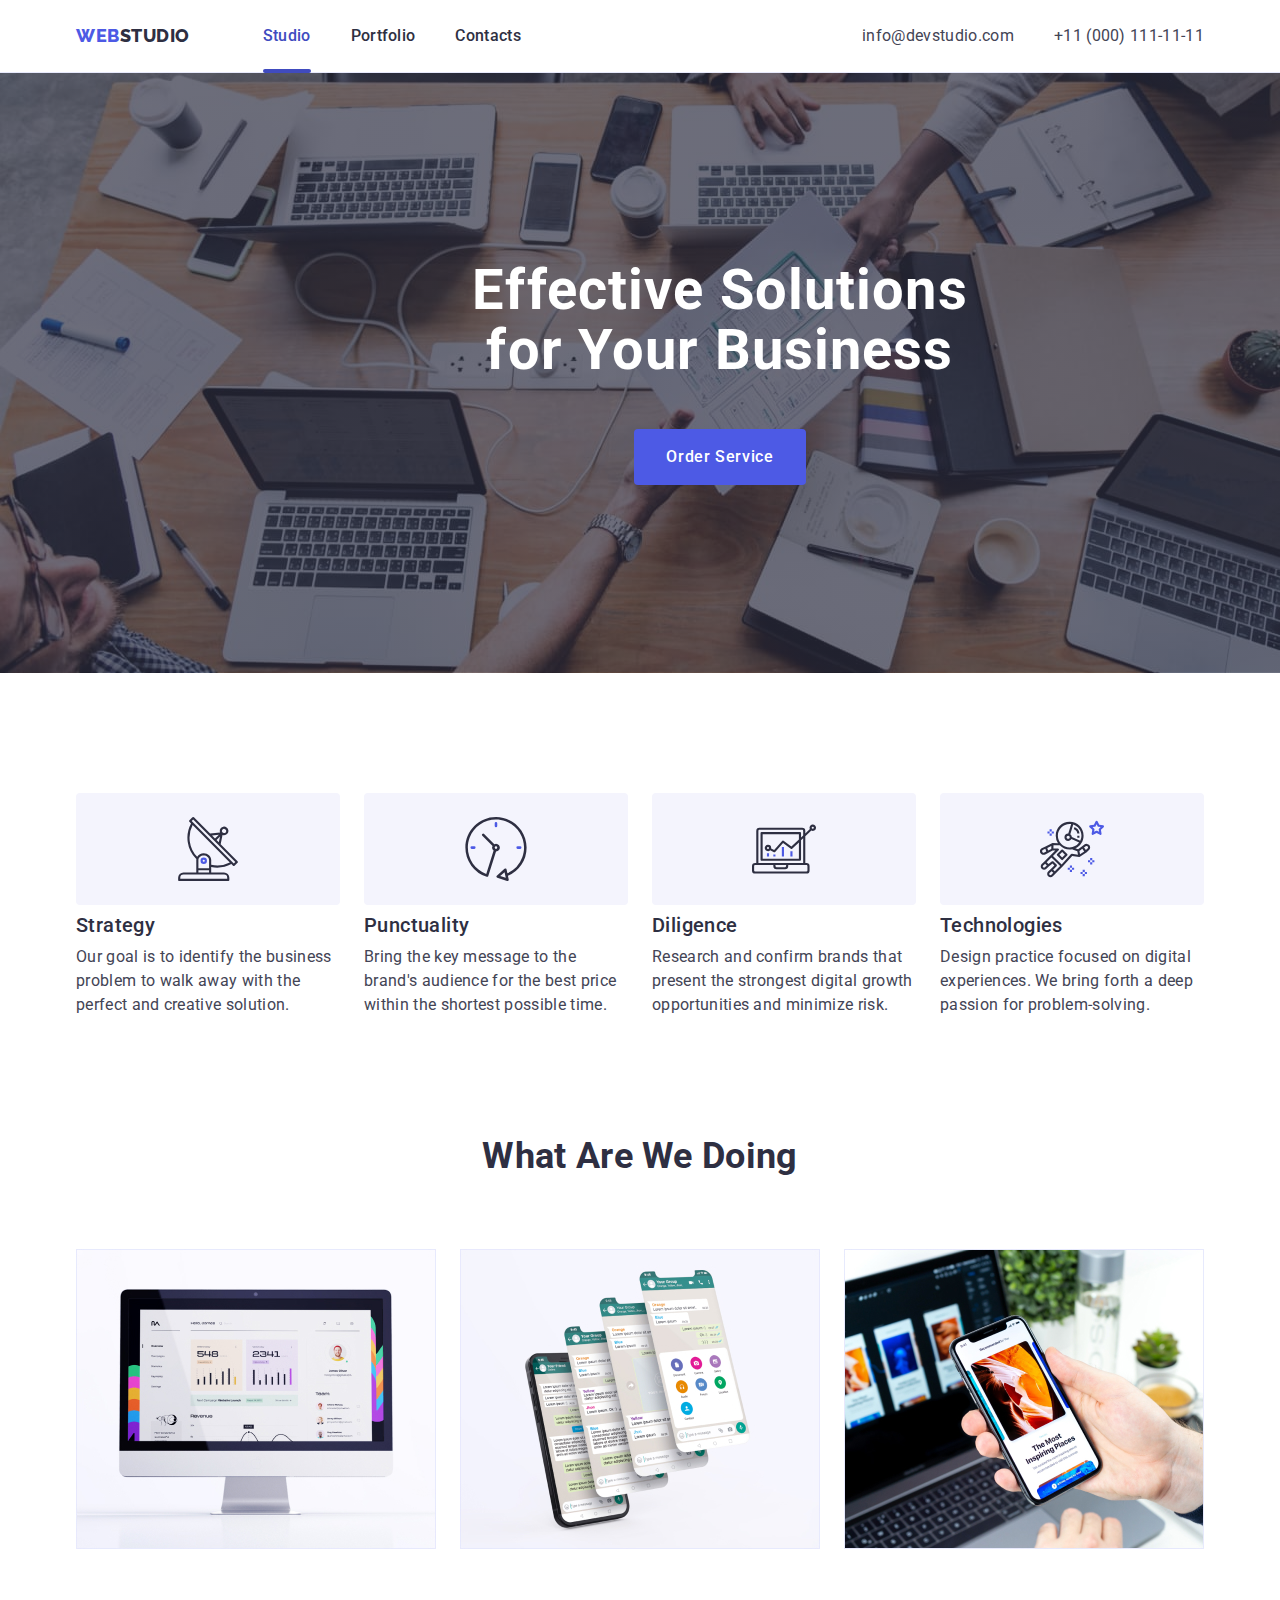
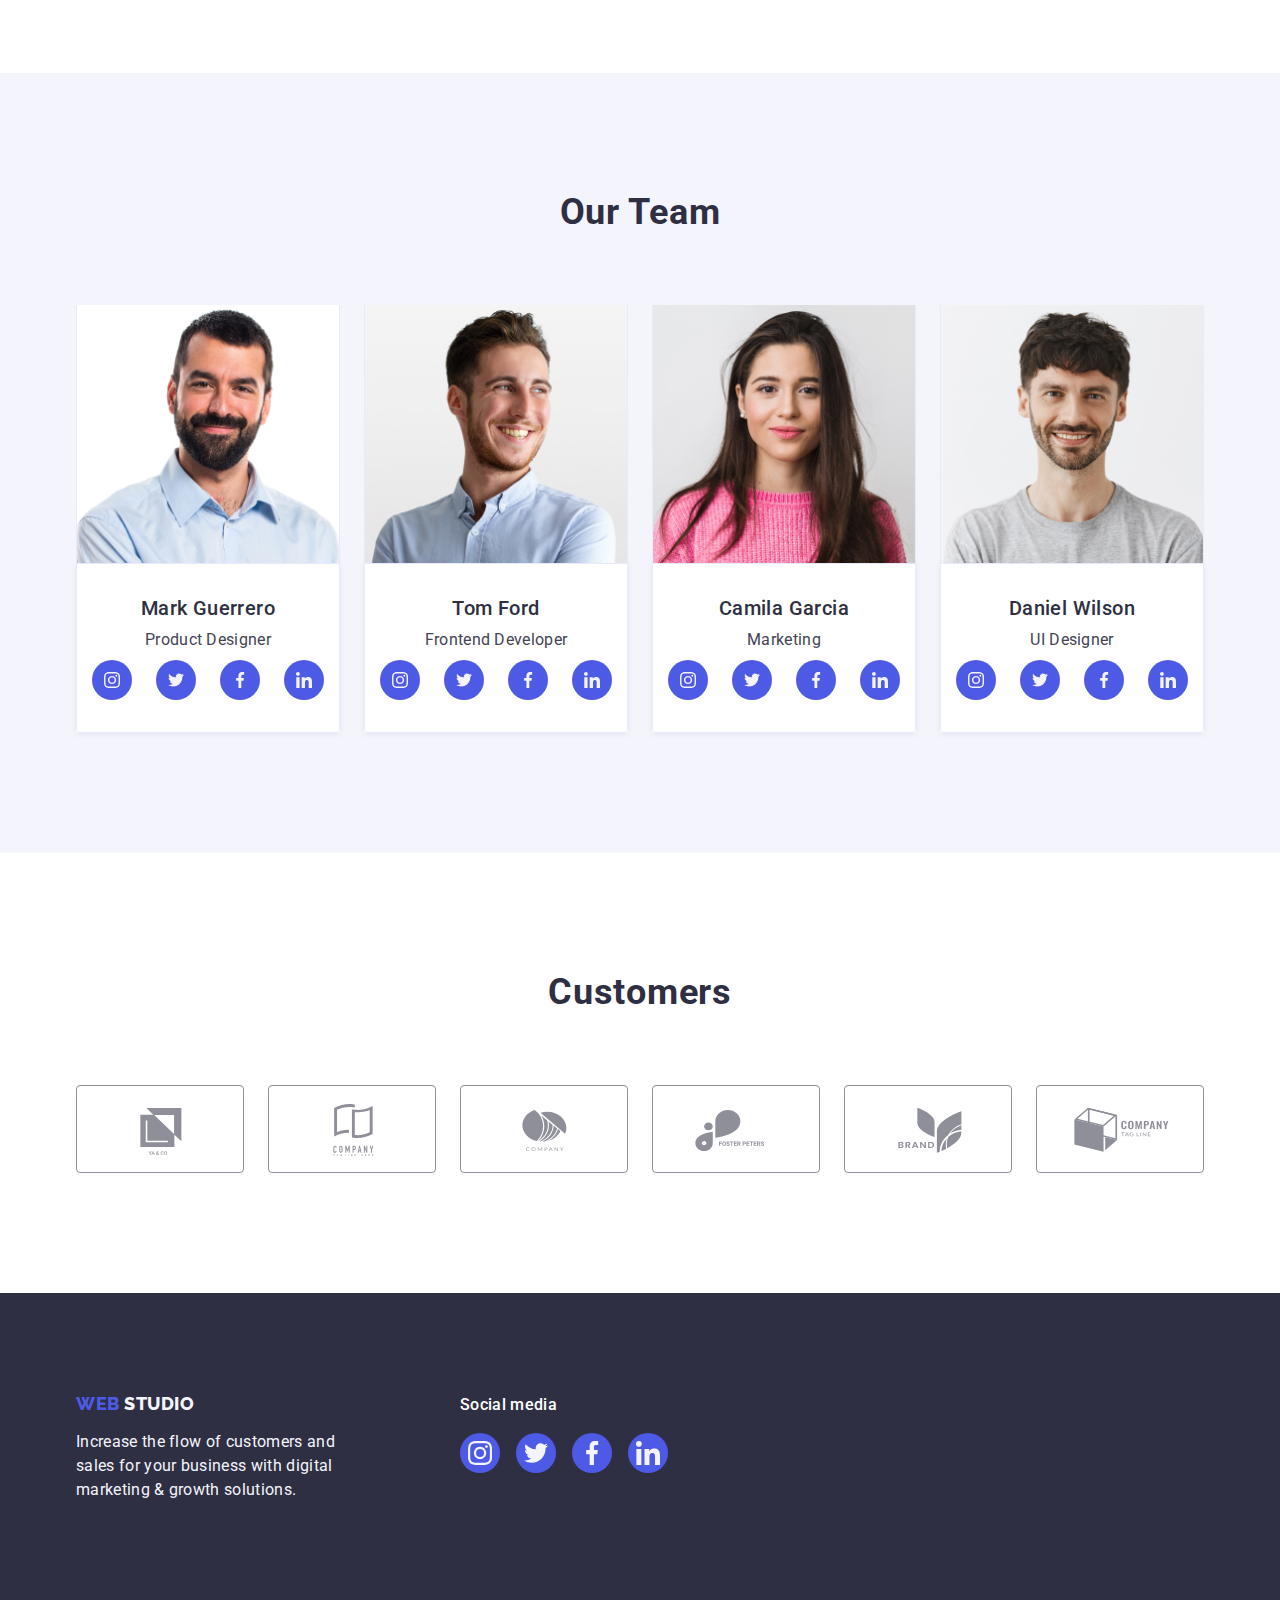
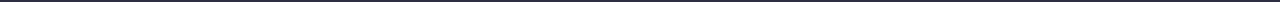
==== commit 0977a2f1: "hwww5" ====
--- a/index.html
+++ b/index.html
@@ -22,7 +22,7 @@
             Web <span class="header-logotype">Studio</span></a>
             <ul class="header-list list">
                 
-                <li class="header-item"><a class="header-link link curent" href="./index.html">Studio</a></li>
+                <li class="header-item"><a class="header-link link current" href="./index.html">Studio</a></li>
                 <li class="header-item"><a class="header-link link" href="./portfolio.html">Portfolio</a></li>
                 <li class="header-item"><a class="header-link link" href="">Contacts</a></li>
 
--- a/css/styles.css
+++ b/css/styles.css
@@ -121,16 +121,20 @@
     font-weight: 500;
     font-size: 16px;
     line-height: 1.5; 
-    color: var(--second-color);}
+    color: var(--second-color);
+   
+}
   .header-list:hover {
       color: var(--main-btn-color);
   }
 .header-list:focus {
-      color: var(--main-btn-color);
+    color: var(--main-btn-color);
   }
 .header-link:hover{color: var(--main-btn-color); }
 
-.header-link:focus{ color: var(--main-btn-color);}
+.header-link:focus {
+    color: var(--main-btn-color);
+}
 .header-link {
 position: relative;
 display: block;
@@ -141,14 +145,17 @@
 line-height: 1.5; 
 letter-spacing: 0.02em;
  color: var(--second-color);
- transition: color var(--transition-dur-and-func);
-}
-
-.curent::after{
+transition: color var(--transition-dur-and-func);
+}
+ .link.current{
+   color: var(--main-btn-color);
+}
+.current::after{
 content: '';
 position: absolute;
 margin-top: 20px;
-bottom: -1px;border-radius: 2px;
+bottom: -1px;
+border-radius: 2px;
 display: block;
 width: 100%;
 height: 4px;
@@ -605,7 +612,9 @@
 color: var(--second-btn-color);
 }
 .portfolio-btn{
-transition: color var(--transition-dur-and-func);
+transition: color var(--transition-dur-and-func), background-color var(--main-btn-color),
+border-color var(--main-btn-color), color var(--main-title-color), 
+box-shadow 0px 3px 1px rgba(0, 0, 0, 0.1), 0px 2px 1px rgba(0, 0, 0, 0.08), 0px 2px 2px rgba(0, 0, 0, 0.12);
 
 }
 .portfolio-list-btn{
@@ -634,9 +643,15 @@
     color: var(--footer-second-color);
     font-size: 16px;
     top: 0;
+    left: 0;
+    width: 100%;
     font-weight: 400;
-    padding: 40px;
+    padding-top: 40px;
+    padding-bottom: 164px;
+    padding-left: 32px;
+    padding-right: 32px;
     height: 100%;
+    line-height: 24px;
    transform: translateY(100%);
    transition: transform var(--transition-dur-and-func); 
 }
@@ -690,6 +705,7 @@
     left: 0;
     height: 100%;
     width: 100%;
+    opacity: 1;
     background-color: rgba(0, 0, 0, 0.2);
     transition: visibility var(--transition-dur-and-func),
     opacity var(--transition-dur-and-func);
@@ -700,7 +716,7 @@
 position: absolute;
 top: 50%;
 left: 50%;
-transform: translate(-50%, -50%);
+transform: translate(-50%, -50%) scale(1);
  width: 408px;
  height: 576px; 
  background-color:var(--color-modal-bg) ;  
